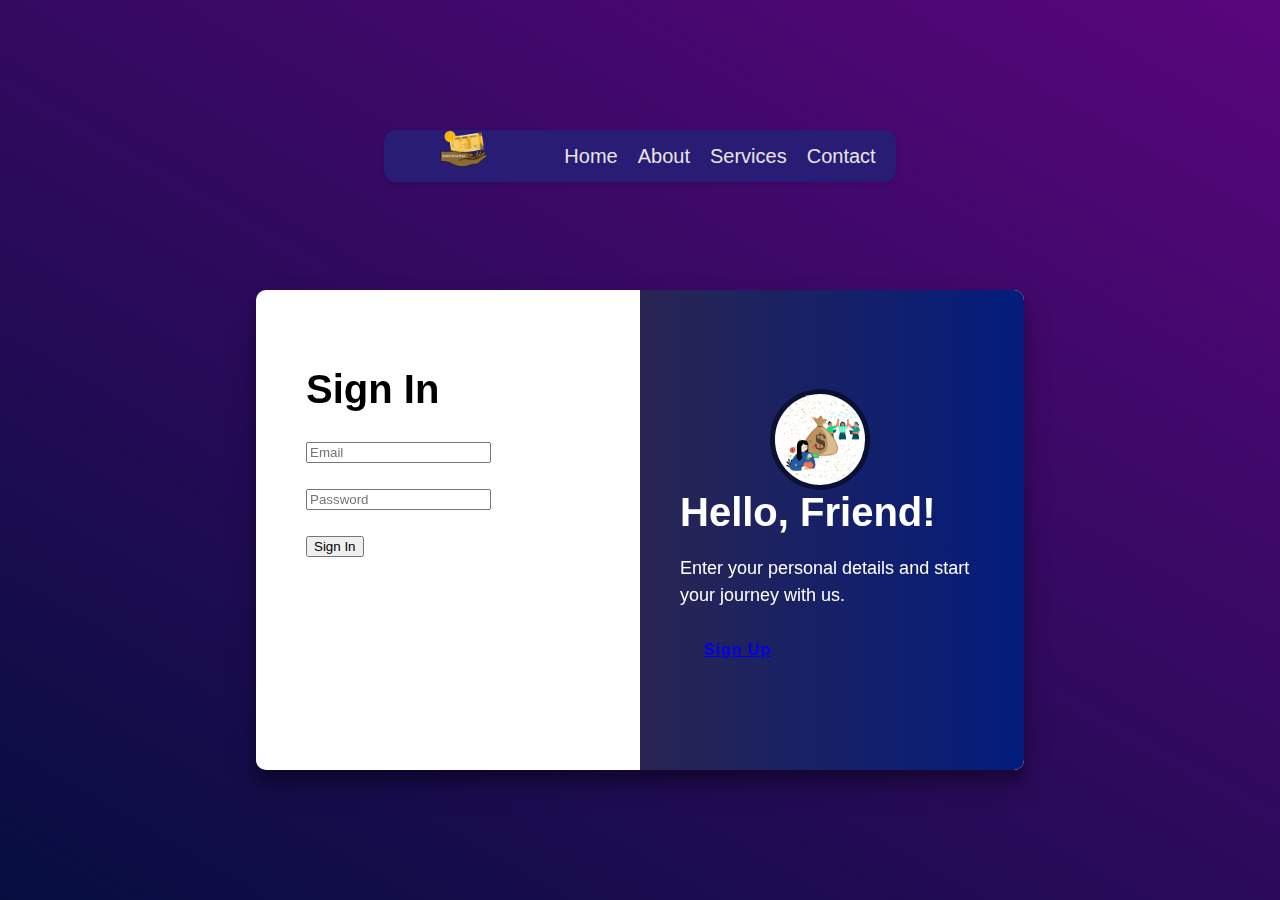
==== login.html @ 4827cd95 "Update login.html" ====
<!DOCTYPE html>
<html lang="en">

<head>
  <meta charset="UTF-8">
  <meta name="viewport" content="width=device-width, initial-scale=1.0">
  <!-- <link href="https://cdn.jsdelivr.net/npm/bootstrap@5.3.1/dist/css/bootstrap.min.css" rel="stylesheet" integrity="sha384-4bw+/aepP/YC94hEpVNVgiZdgIC5+VKNBQNGCHeKRQN+PtmoHDEXuppvnDJzQIu9" crossorigin="anonymous">
<script src="https://cdn.jsdelivr.net/npm/bootstrap@5.3.1/dist/js/bootstrap.bundle.min.js" integrity="sha384-HwwvtgBNo3bZJJLYd8oVXjrBZt8cqVSpeBNS5n7C8IVInixGAoxmnlMuBnhbgrkm" crossorigin="anonymous"></script> -->
  <link rel="stylesheet" href="styles/login.css">
  <link rel="stylesheet" href="styles.css">
  <link rel="icon" href="Images/logo2.jpeg" type="image/x-icon">
  <title>Login and Sign Up</title>
</head>
<body>

  <header>
        <nav class="navbar">
        <div class="logo">
          <img id="wwlogo" src="images/wwwlogo.png" alt="logo">
        </div>
        <ul class="nav-links">
            <li><a href="index.html">Home</a></li>
            <li><a href="about.html">About</a></li>
            <li><a href="#">Services</a></li>
            <li><a href="#">Contact</a></li>
        </ul>
        
    </nav>
  </header>
  <main>
    <div class="container">
      <div class="form-container sign-in-container">
        <form action="#">
          <h1>Sign In</h1>
          <input  id="text1" type="email" placeholder="Email" /><br><br>
          <input  id="text1" type="password" placeholder="Password" /><br><br>
          <!-- <p><a id="goback" href="home.html">Go back</p> -->
          <button>Sign In</button>
        </form>
      </div>
      <div class="form-container sign-up-container">
        <form action="#">
          <h1>Sign Up</h1>
          <input id="text2" type="text" placeholder="Full Name" /><br><br>
          <input  id="text2" type="email" placeholder="Email" /><br><br>
          <input  id="text2" type="password" placeholder="Password" /><br><br>
          <button>Sign Up</button>
        </form>
      </div>
      <div class="overlay-container">
        <div class="overlay">
          <div class="overlay-panel overlay-left">
            <img id="image1" src="images/logo2.jpeg" alt="image">
            <h1>Welcome Back!</h1>
            <p>To keep connected, please log in with your personal info.</p>
            <button class="ghost" id="signIn">Sign In</button>
          </div>
          <div class="overlay-panel overlay-right">
            <img id="image1" src="images/logo2.jpeg" alt="image">
            <h1>Hello, Friend!</h1>
            <p>Enter your personal details and start your journey with us.</p>
            <button class="ghost" id="signUp"><a href="page1.html">Sign Up</a></button>
           
          </div>
        </div>
      </div>
    </div>
  </main>
  <script src="script.js"></script>
</body>

</html>
---- styles/login.css ----
@import url('https://fonts.googleapis.com/css?family=Montserrat:400,800');

* {
  box-sizing: border-box;
}

body {
  background: #f6f5f7;
  /* background: linear-gradient(30deg, rgb(232, 216, 151),rgb(247, 166, 134)); */
  background: linear-gradient(30deg, rgb(37 2 2), rgb(61, 64, 240));
  background: linear-gradient(30deg, rgb(6 14 64), rgb(89 6 124));
  /* background: linear-gradient(90deg, rgb(214, 156, 90),rgb(245, 207, 218),rgb(240, 210, 228),rgb(227, 126, 173)); */
  display: flex;
  justify-content: center;
  align-items: center;
  height: 100vh;
  margin: -20px 0;
  font-family: 'Montserrat', sans-serif;
  font-size: 20px;
  flex-direction: column;
}

.container {
  background: #fff;
  border-radius: 10px;
  box-shadow: 0 14px 28px rgba(0, 0, 0, 0.25),
    0 10px 10px rgba(0, 0, 0, 0.22);
  position: relative;
  overflow: hidden;
  width: 768px;
  max-width: 100%;
  min-height: 480px;
}

.form-container {
  position: absolute;
  top: 0;
  height: 100%;
  transition: all 0.6s ease-in-out;
}

.sign-in-container {
  left: 0;
  width: 50%;
  z-index: 2;
}

.sign-up-container {
  left: 0;
  width: 50%;
  opacity: 0;
  z-index: 1;
}

.overlay-container {
  position: absolute;
  top: 0;
  left: 50%;
  width: 50%;
  height: 100%;
  overflow: hidden;
  transition: transform 0.6s ease-in-out;
  z-index: 100;
}

.overlay {
  background: #ff416c;
  background: -webkit-linear-gradient(to right, #ff4b2b, #ff416c);
  background: linear-gradient(to right, #4f2e28, #031c7c);
  background-repeat: no-repeat;
  background-size: cover;
  background-position: 0 0;
  color: #fff;
  position: relative;
  left: -100%;
  height: 100%;
  width: 200%;
  transform: translateX(0);
  transition: transform 0.6s ease-in-out;
}

.overlay-panel {
  position: absolute;
  top: 0;
  display: flex;
  flex-direction: column;
  justify-content: center;
  align-items: flex-start;
  padding: 0 40px;
  height: 100%;
  width: 50%;
  text-align: left;
  transform: translateX(0);
  transition: transform 0.6s ease-in-out;
}

.overlay-left {
  transform: translateX(-20%);
}

.overlay-right {
  right: 0;
  transform: translateX(0);
}

.overlay h1 {
  font-weight: bold;
  margin: 0;
}

.overlay p {
  margin: 20px 0;
  font-size: 18px;
  line-height: 1.5;
}

.overlay button {
  border-radius: 25px;
  background: #ff416c;
  border: none;
  color: #fff;
  cursor: pointer;
  font-size: 16px;
  font-weight: bold;
  padding: 12px 24px;
  letter-spacing: 1px;
  transition: background 0.3s ease;
}

.overlay button.ghost {
  background: transparent;
  border-color: #fff;
}

.container.right-panel-active .sign-in-container {
  transform: translateX(100%);
}

.container.right-panel-active .sign-up-container {
  transform: translateX(100%);
  opacity: 1;
  z-index: 5;
  background-color: white;
}

.container.right-panel-active .overlay-container {
  transform: translateX(-100%);
}

.container.right-panel-active .overlay {
  transform: translateX(50%);
}

.container.right-panel-active .overlay-left {
  transform: translateX(0);
}

.container.right-panel-active .overlay-right {
  transform: translateX(20%);
}

#goback {
  /* text-align: right; */
  /* align-items: right; */
  color: white;
  text-decoration: none;
  font-size: 18px;
  padding: 12px;
  text-shadow: 1px 1px 2px rgba(0, 0, 0, 0.2);
  border-radius: 100px;
}

#goback:hover {
  color: rgb(246, 248, 248);
  background-color: rgb(47, 53, 235);
  text-decoration: solid;
}

.form-container {
  margin: 50px;
}

#signIn:hover {
  color: rgb(246, 248, 248);
  background-color: rgb(97, 40, 10);
}

#signUp:hover {
  color: rgb(246, 248, 248);
  background-color: rgb(47, 53, 235);
}

#text1:hover {
  /* background-color: rgb(236, 169, 161); */
  background-color: rgb(203, 207, 248);
}
#text2:hover {
  /* background-color: rgb(236, 169, 161); */
  background-color: rgb(244, 177, 132);
}

#image1 {
  width: 100px;
  margin-left: 90px;
  border: 5px solid rgba(0, 0, 0, 0.5);
  border-radius: 360px;
  align-items: center;
}

button:hover {
  background-color: #e3dfe2;
  font-size: 15px;
}

.logo img {
  display: flex;
}

#wwlogo {
  margin: 10px;
  padding: 0px;
  width: 100px;
  align-items: center;
}
---- styles.css ----
body {
    margin: 0;
    font-family: Arial, sans-serif;
}

.navbar {
    display: flex;
    justify-content: space-between;
    align-items: center;
    padding: 20px;
    background-color: #281c74;
    transition: background-color 0.3s;
    box-shadow: 0px 2px 4px rgba(0, 0, 0, 0.1);
    margin-bottom: 12vh;
    max-height: 52px;
    border-radius: 12px;
}

.logo {
    font-size: 24px;
    font-weight: bold;
}

.nav-links {
    list-style: none;
    display: flex;
    gap: 20px;
}

.nav-links li a {
    text-decoration: none;
    color: #eae6e6;
    transition: color 0.3s;
}

.dark-mode-toggle label {
    display: inline-block;
    width: 30px;
    height: 16px;
    background-color: #ccc;
    border-radius: 8px;
    cursor: pointer;
    position: relative;
}

.dark-mode-toggle input[type="checkbox"] {
    display: none;
}

.dark-mode-toggle label:before {
    content: '';
    position: absolute;
    top: 2px;
    left: 2px;
    width: 12px;
    height: 12px;
    background-color: #fff;
    border-radius: 50%;
    transition: transform 0.3s;
}

.dark-mode-toggle input:checked + label {
    background-color: #555;
}

.dark-mode-toggle input:checked + label:before {
    transform: translateX(14px);
}
body.dark-mode {
    background-color: #333;
    color: #fff;
}

.navbar.dark-mode {
    background-color: #222;
}

.nav-links li a.dark-mode {
    color: #fff;
}
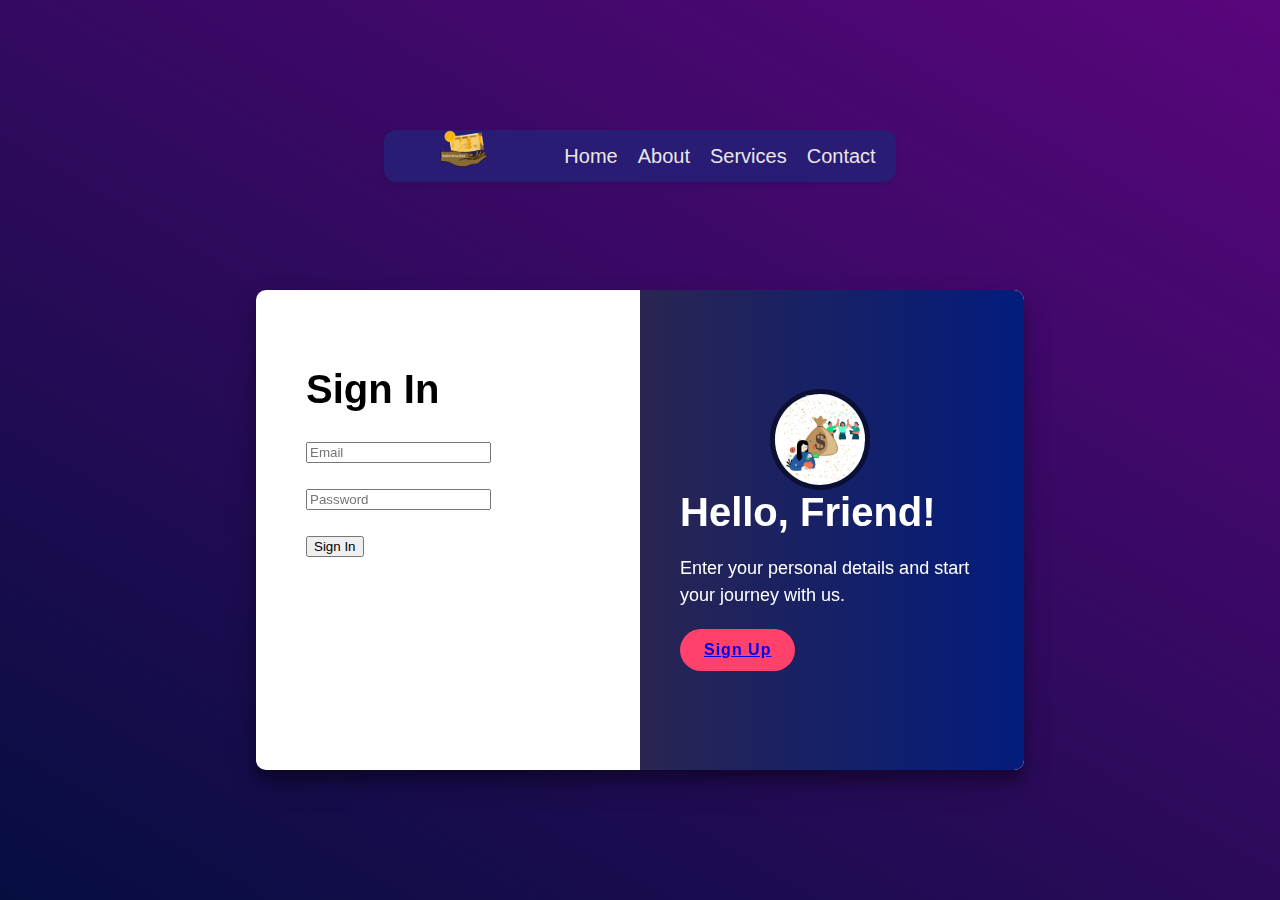
==== commit 9a08e868: "Update login.html" ====
--- a/login.html
+++ b/login.html
@@ -4,9 +4,7 @@
 <head>
   <meta charset="UTF-8">
   <meta name="viewport" content="width=device-width, initial-scale=1.0">
-  <!-- <link href="https://cdn.jsdelivr.net/npm/bootstrap@5.3.1/dist/css/bootstrap.min.css" rel="stylesheet" integrity="sha384-4bw+/aepP/YC94hEpVNVgiZdgIC5+VKNBQNGCHeKRQN+PtmoHDEXuppvnDJzQIu9" crossorigin="anonymous">
-<script src="https://cdn.jsdelivr.net/npm/bootstrap@5.3.1/dist/js/bootstrap.bundle.min.js" integrity="sha384-HwwvtgBNo3bZJJLYd8oVXjrBZt8cqVSpeBNS5n7C8IVInixGAoxmnlMuBnhbgrkm" crossorigin="anonymous"></script> -->
-  <link rel="stylesheet" href="styles/login.css">
+ <link rel="stylesheet" href="styles/login.css">
   <link rel="stylesheet" href="styles.css">
   <link rel="icon" href="Images/logo2.jpeg" type="image/x-icon">
   <title>Login and Sign Up</title>
@@ -59,7 +57,7 @@
             <img id="image1" src="images/logo2.jpeg" alt="image">
             <h1>Hello, Friend!</h1>
             <p>Enter your personal details and start your journey with us.</p>
-            <button class="ghost" id="signUp"><a href="page1.html">Sign Up</a></button>
+          <button> <a href="page1.html" id="signup">Sign Up</a></button>
            
           </div>
         </div>
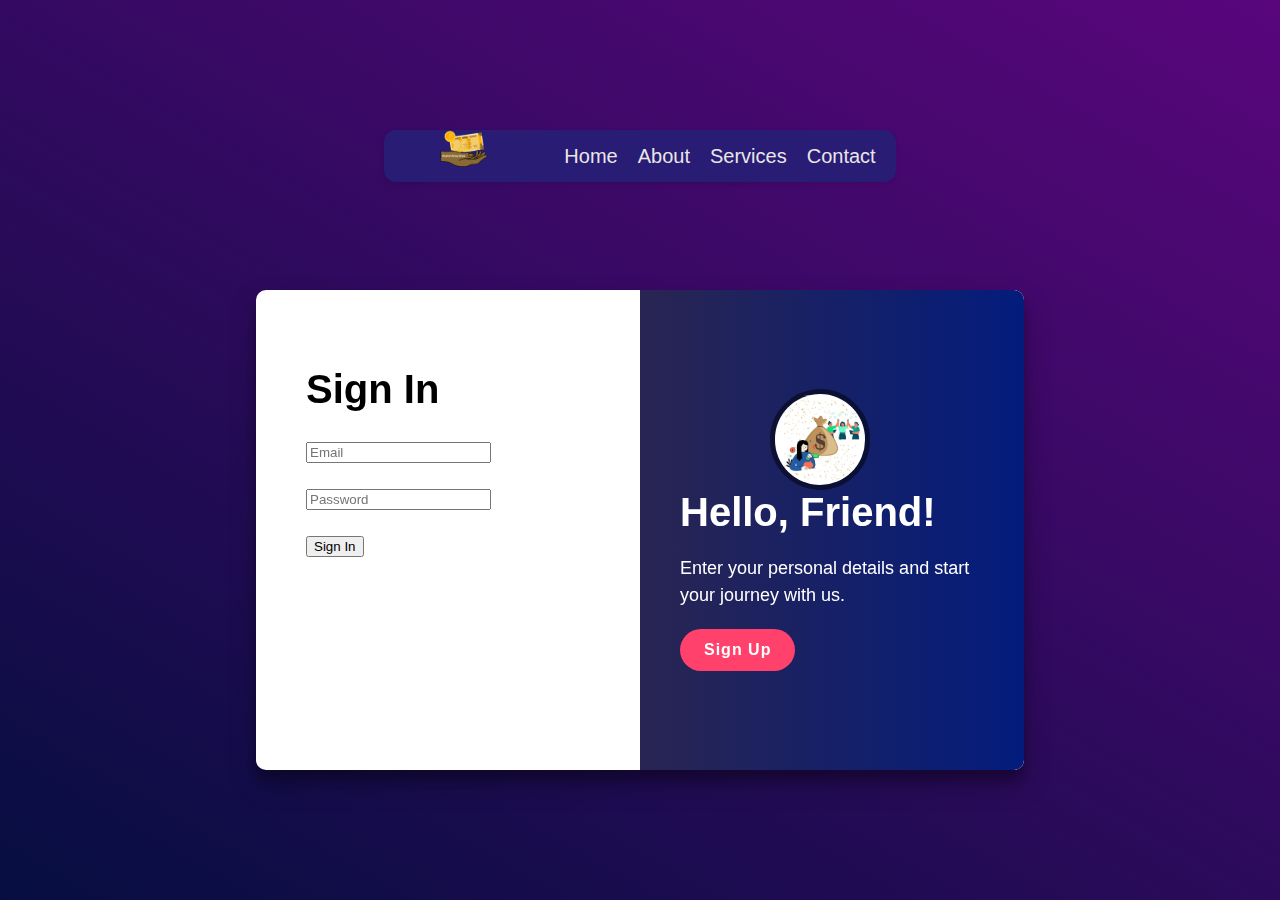
==== commit 826c70a5: "Update login.html" ====
--- a/login.html
+++ b/login.html
@@ -57,7 +57,7 @@
             <img id="image1" src="images/logo2.jpeg" alt="image">
             <h1>Hello, Friend!</h1>
             <p>Enter your personal details and start your journey with us.</p>
-          <button> <a href="page1.html" id="signup">Sign Up</a></button>
+          <button id="signup">Sign Up</button>
            
           </div>
         </div>
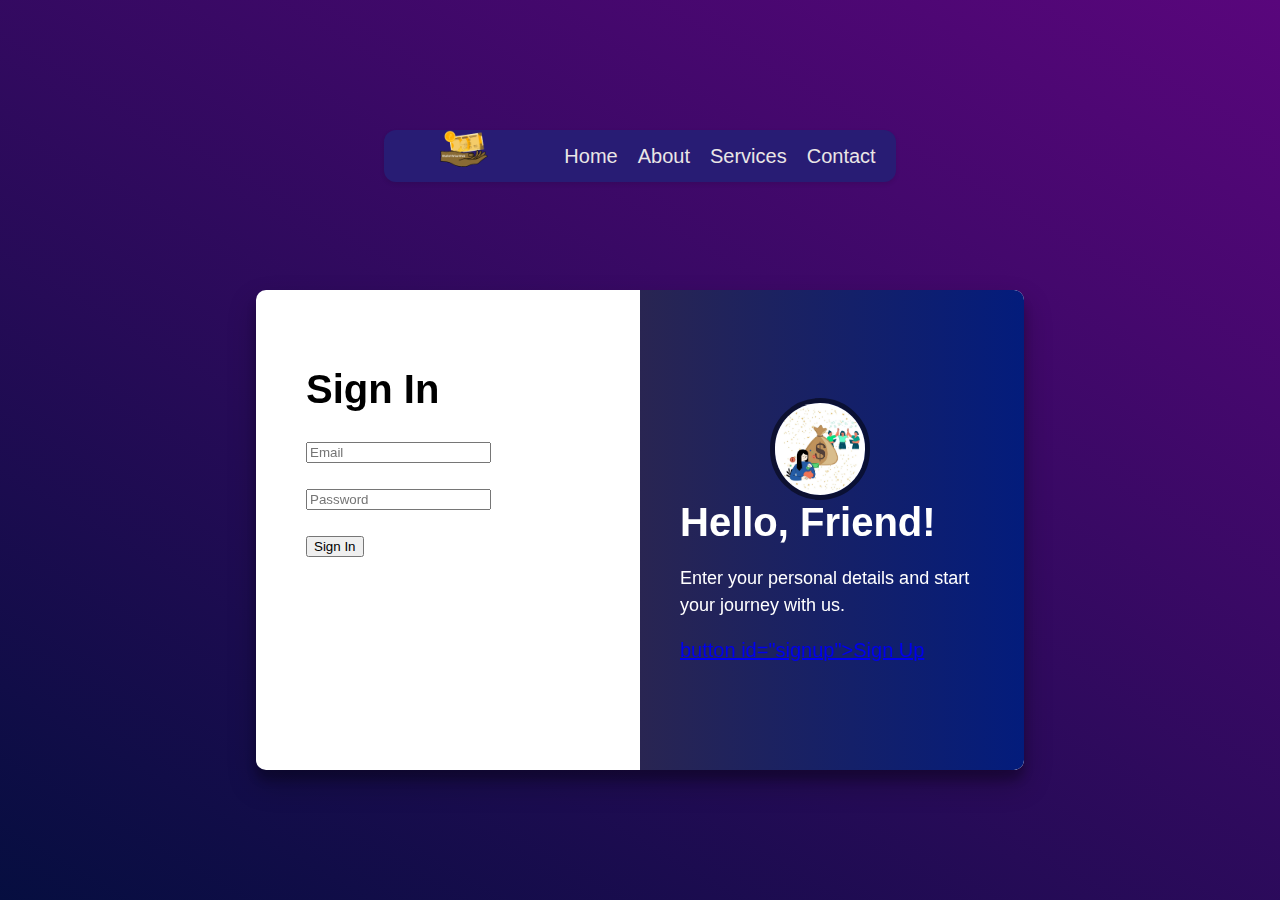
==== commit d52921e8: "Update login.html" ====
--- a/login.html
+++ b/login.html
@@ -32,8 +32,8 @@
           <h1>Sign In</h1>
           <input  id="text1" type="email" placeholder="Email" /><br><br>
           <input  id="text1" type="password" placeholder="Password" /><br><br>
-          <!-- <p><a id="goback" href="home.html">Go back</p> -->
-          <button>Sign In</button>
+          
+          <a href="page1.html"><button>Sign In</button></a>
         </form>
       </div>
       <div class="form-container sign-up-container">
@@ -42,7 +42,7 @@
           <input id="text2" type="text" placeholder="Full Name" /><br><br>
           <input  id="text2" type="email" placeholder="Email" /><br><br>
           <input  id="text2" type="password" placeholder="Password" /><br><br>
-          <button>Sign Up</button>
+          <a href="page1.html"><button>Sign Up</button></a>
         </form>
       </div>
       <div class="overlay-container">
@@ -51,13 +51,13 @@
             <img id="image1" src="images/logo2.jpeg" alt="image">
             <h1>Welcome Back!</h1>
             <p>To keep connected, please log in with your personal info.</p>
-            <button class="ghost" id="signIn">Sign In</button>
+            <a herf="page1.html"><button class="ghost" id="signIn">Sign In</button></a>
           </div>
           <div class="overlay-panel overlay-right">
             <img id="image1" src="images/logo2.jpeg" alt="image">
             <h1>Hello, Friend!</h1>
             <p>Enter your personal details and start your journey with us.</p>
-          <button id="signup">Sign Up</button>
+          <a href ="page1.html">button id="signup">Sign Up</button></a>
            
           </div>
         </div>
